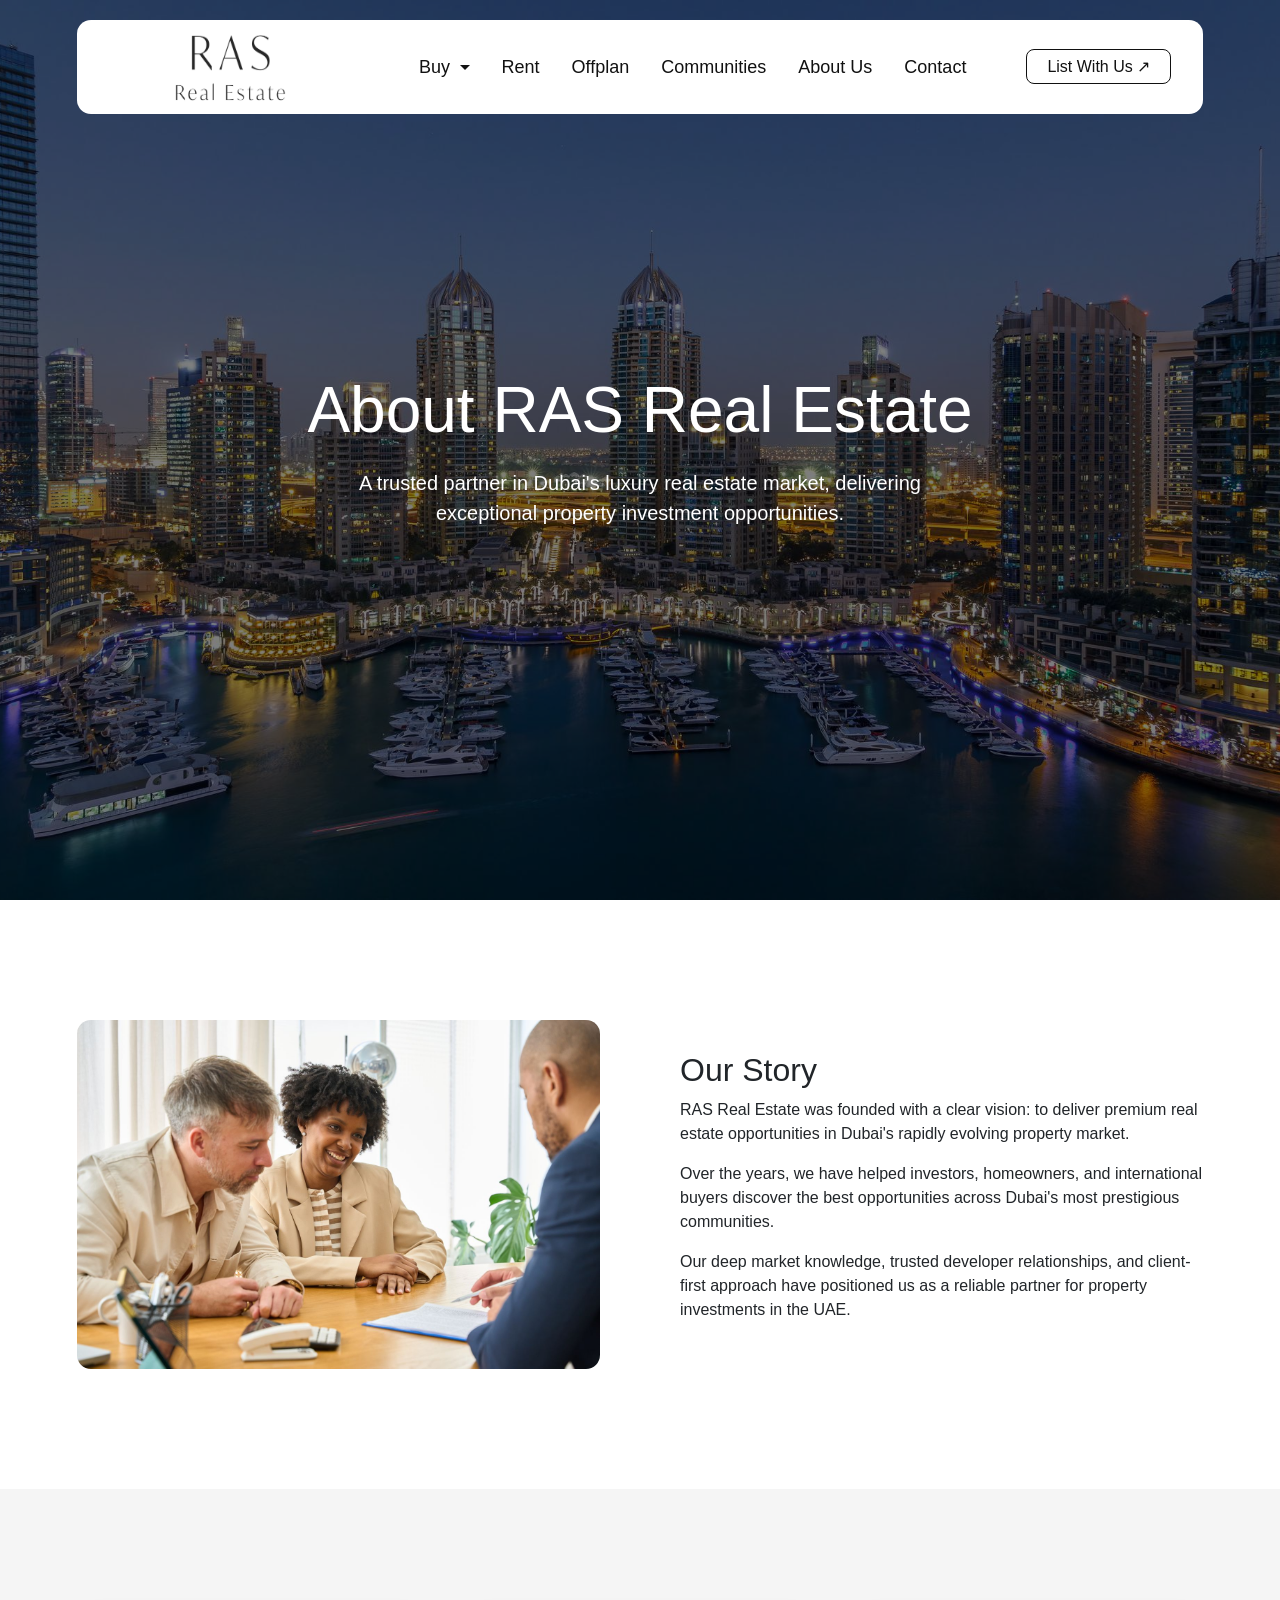
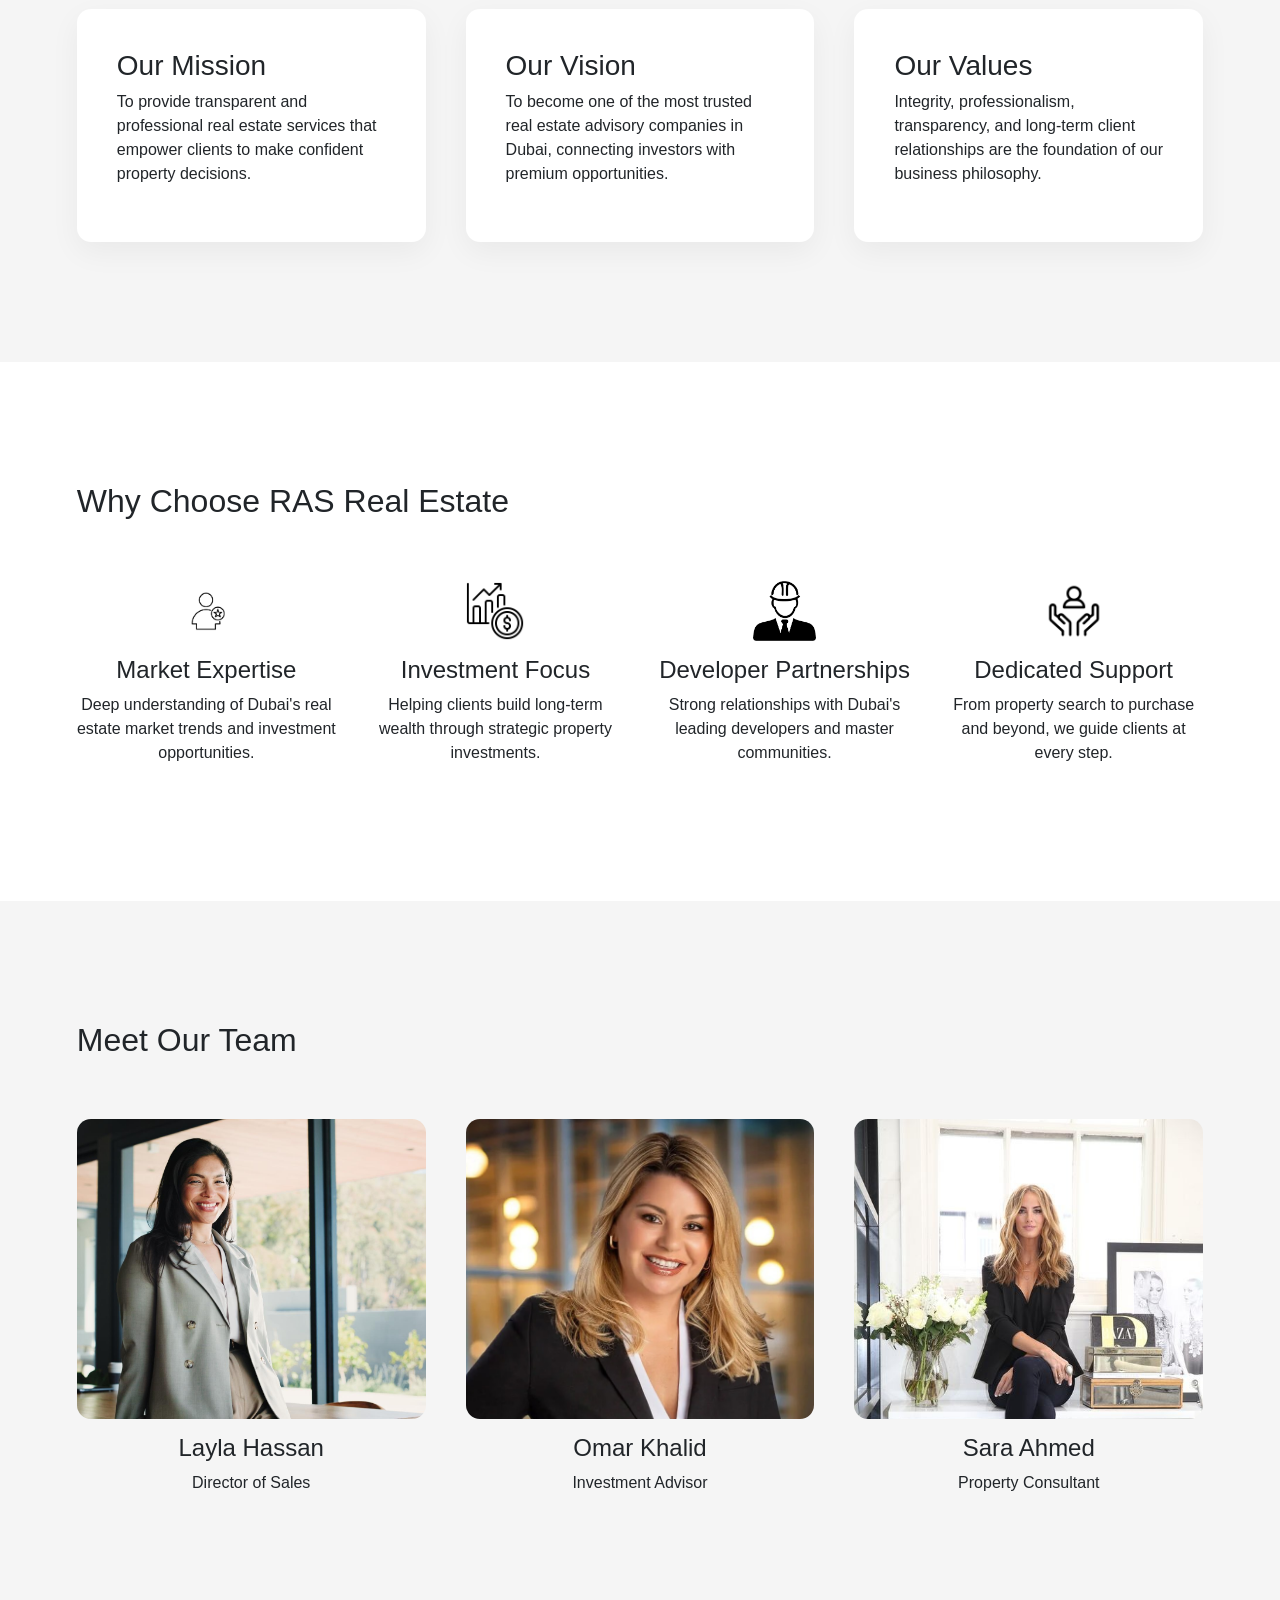
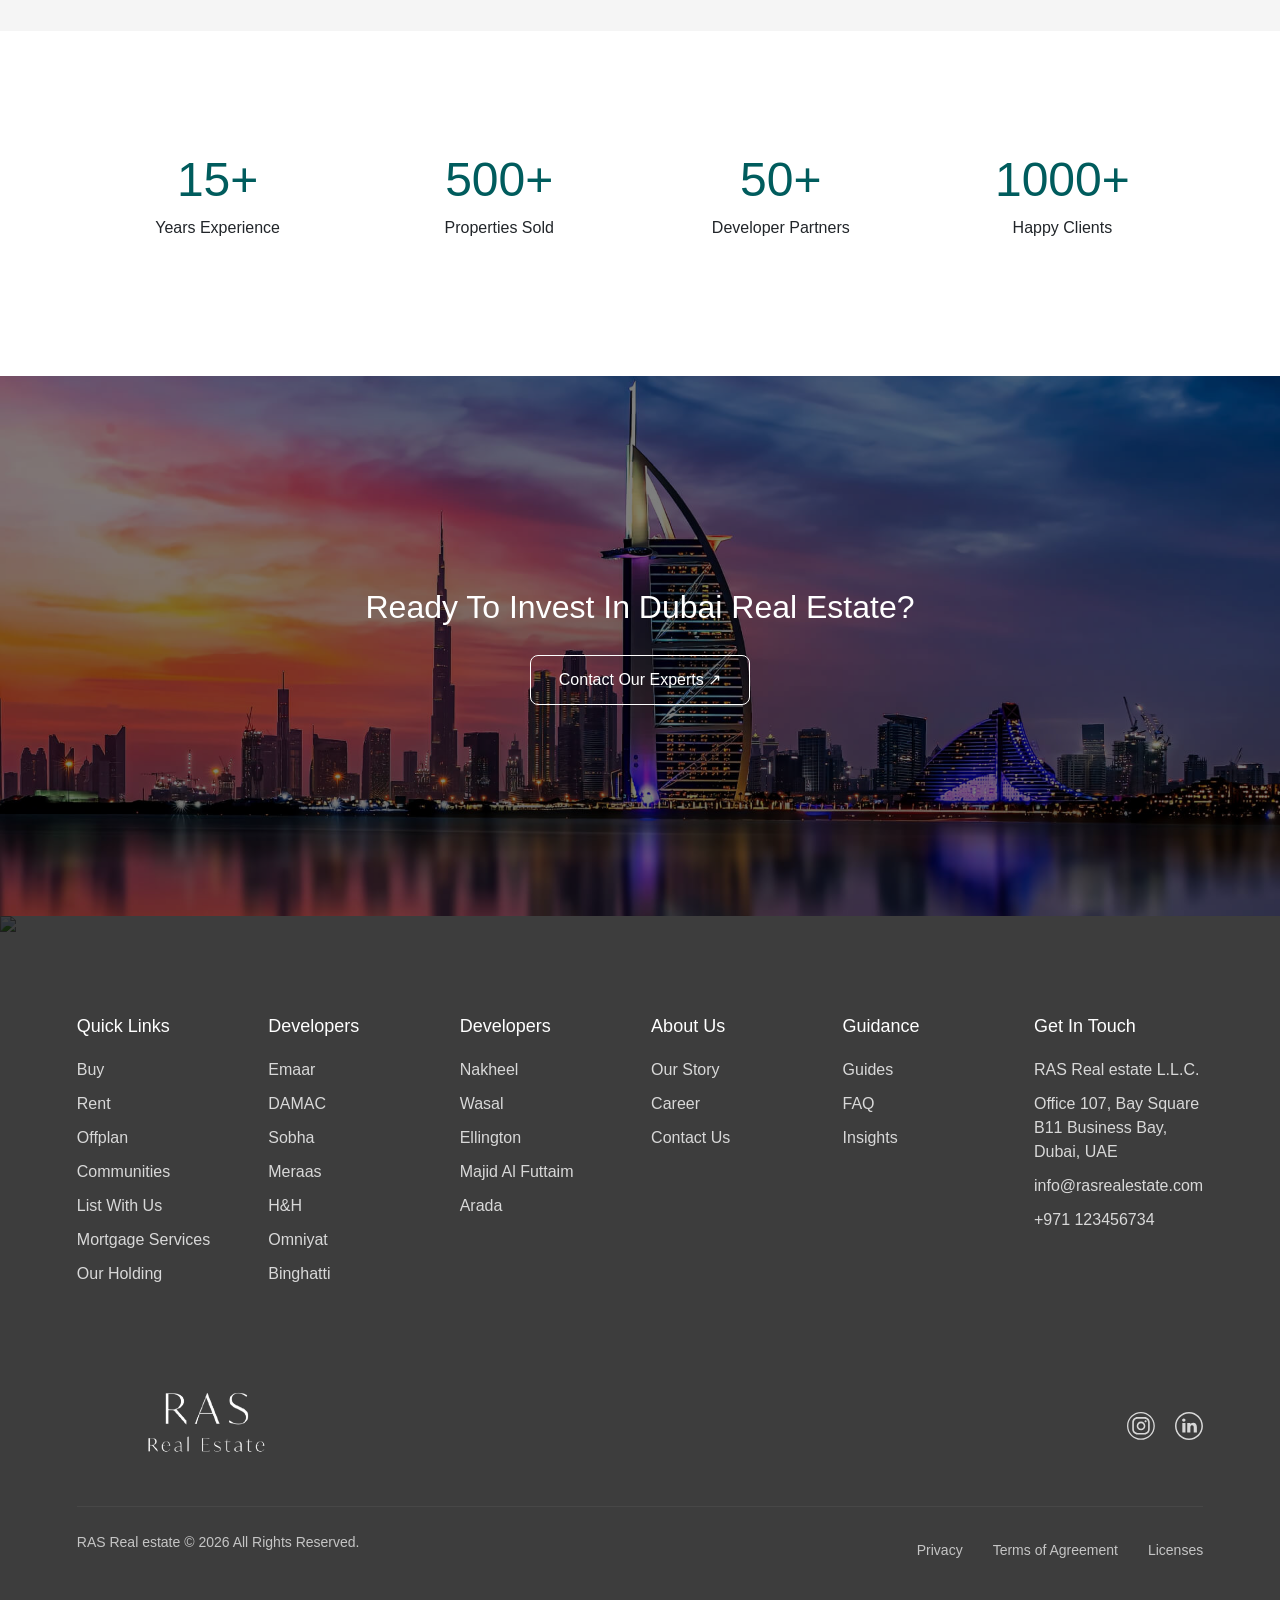
==== abooutus.html @ c58c32bd "ready for hosting" ====
<!DOCTYPE html>
<html lang="en">
<head>
    <meta charset="UTF-8">
    <meta name="viewport" content="width=device-width, initial-scale=1.0">
    <title>Property page</title>
    <!-- Bootstrap CSS -->
    <link href="https://cdn.jsdelivr.net/npm/bootstrap@5.3.2/dist/css/bootstrap.min.css" rel="stylesheet">
    <!-- css  -->
    <link rel="stylesheet" href="Property.css">
    <link rel="stylesheet" href="aboutus.css">
</head>
<body>

   
    <!-- NAVBAR -->
    <header class="custom-navbar">
        <div class="nav-container">

            <div class="logo">
                <img src="images/raslogo.jpg" alt="RAS Logo">
            </div>

            <nav class="nav-links">
                <div class="dropdown">
                    <a href="buy.html" class="dropdown-toggle">Buy </a>

                    <div class="dropdown-menu">
                        <a href="#">Apartments</a>
                        <a href="#">Villas</a>
                        <a href="#">Townhouses</a>
                        <a href="#">Penthouses</a>
                    </div>
                </div>
                <a href="rent.html">Rent</a>
                <a href="offplan.html">Offplan</a>
                <a href="communities.html">Communities</a>
                <a href="abooutus.html">About Us</a>
                <a href="contactus.html">Contact</a>
            </nav>
             <div class="hamburger" id="hamburger">
                <span></span>
                <span></span>
                <span></span>
            </div>


            <div class="nav-button">
                <a href="listwithus.html" class="list-btn">
                    List With Us ↗
                </a>
            </div>

        </div>
    </header>
<section class="about-hero">

	<img src="images/about-hero.jpeg" class="about-hero-bg">

	<div class="about-hero-overlay"></div>

	<div class="about-hero-content">

		<h1 class="about-title">
			About RAS Real Estate
		</h1>

		<p class="about-sub">
			A trusted partner in Dubai's luxury real estate market,
			delivering exceptional property investment opportunities.
		</p>

	</div>

</section>



<section class="about-story">

	<div class="about-container">

		<div class="about-grid">

			<div class="about-image">
				<img src="images/about-company.jpg">
			</div>

			<div class="about-text">

				<h2>
					Our Story
				</h2>

				<p>
					RAS Real Estate was founded with a clear vision:
					to deliver premium real estate opportunities
					in Dubai's rapidly evolving property market.
				</p>

				<p>
					Over the years, we have helped investors,
					homeowners, and international buyers
					discover the best opportunities across
					Dubai's most prestigious communities.
				</p>

				<p>
					Our deep market knowledge, trusted developer
					relationships, and client-first approach
					have positioned us as a reliable partner
					for property investments in the UAE.
				</p>

			</div>

		</div>

	</div>

</section>



<section class="about-mission">

	<div class="about-container">

		<div class="mission-grid">

			<div class="mission-card">

				<h3>Our Mission</h3>

				<p>
					To provide transparent and professional
					real estate services that empower clients
					to make confident property decisions.
				</p>

			</div>


			<div class="mission-card">

				<h3>Our Vision</h3>

				<p>
					To become one of the most trusted real
					estate advisory companies in Dubai,
					connecting investors with premium opportunities.
				</p>

			</div>


			<div class="mission-card">

				<h3>Our Values</h3>

				<p>
					Integrity, professionalism, transparency,
					and long-term client relationships are the
					foundation of our business philosophy.
				</p>

			</div>

		</div>

	</div>

</section>



<section class="about-why">

	<div class="about-container">

		<h2 class="about-heading">
			Why Choose RAS Real Estate
		</h2>


		<div class="why-grid">

			<div class="why-card">
				<img src="images/icon-expertise.jpeg">
				<h4>Market Expertise</h4>
				<p>
					Deep understanding of Dubai's real estate
					market trends and investment opportunities.
				</p>
			</div>


			<div class="why-card">
				<img src="images/icon-investment.png">
				<h4>Investment Focus</h4>
				<p>
					Helping clients build long-term wealth
					through strategic property investments.
				</p>
			</div>


			<div class="why-card">
				<img src="images/icon-developers.png">
				<h4>Developer Partnerships</h4>
				<p>
					Strong relationships with Dubai's
					leading developers and master communities.
				</p>
			</div>


			<div class="why-card">
				<img src="images/icon-support.png">
				<h4>Dedicated Support</h4>
				<p>
					From property search to purchase
					and beyond, we guide clients at every step.
				</p>
			</div>

		</div>

	</div>

</section>



<section class="about-team">

	<div class="about-container">

		<h2 class="about-heading">
			Meet Our Team
		</h2>


		<div class="team-grid">

			<div class="team-card">

				<img src="images/team1.jpeg">

				<h4>Layla Hassan</h4>

				<p>Director of Sales</p>

			</div>


			<div class="team-card">

				<img src="images/team2.jpg">

				<h4>Omar Khalid</h4>

				<p>Investment Advisor</p>

			</div>


			<div class="team-card">

				<img src="images/team3.jpg">

				<h4>Sara Ahmed</h4>

				<p>Property Consultant</p>

			</div>

		</div>

	</div>

</section>



<section class="about-stats">

	<div class="about-container">

		<div class="stats-grid">

			<div class="stat-item">
				<h2>15+</h2>
				<p>Years Experience</p>
			</div>

			<div class="stat-item">
				<h2>500+</h2>
				<p>Properties Sold</p>
			</div>

			<div class="stat-item">
				<h2>50+</h2>
				<p>Developer Partners</p>
			</div>

			<div class="stat-item">
				<h2>1000+</h2>
				<p>Happy Clients</p>
			</div>

		</div>

	</div>

</section>



<section class="about-cta">

	<img src="images/community-cta.jpg" class="about-cta-bg">

	<div class="about-cta-overlay"></div>

	<div class="about-cta-content">

		<h2>
			Ready To Invest In Dubai Real Estate?
		</h2>

		<a href="#" class="about-btn">
			Contact Our Experts ↗
		</a>

	</div>

</section>


    <!-- footer  -->

    <footer class="footer">

            <!-- Background Image -->
            <img src="images/footerbg.jpg" alt="Dubai Skyline" class="footer-bg">

            <!-- Dark Overlay -->
            <div class="footer-overlay">

                <div class="footer-container">

                <!-- COLUMN 1 -->
                <div class="footer-col">
                    <h4>Quick Links</h4>
                    <a href="#">Buy</a>
                    <a href="#">Rent</a>
                    <a href="#">Offplan</a>
                    <a href="#">Communities</a>
                    <a href="#">List With Us</a>
                    <a href="#">Mortgage Services</a>
                    <a href="#">Our Holding</a>
                </div>

                <!-- COLUMN 2 -->
                <div class="footer-col">
                    <h4>Developers</h4>
                    <a href="#">Emaar</a>
                    <a href="#">DAMAC</a>
                    <a href="#">Sobha</a>
                    <a href="#">Meraas</a>
                    <a href="#">H&H</a>
                    <a href="#">Omniyat</a>
                    <a href="#">Binghatti</a>
                </div>

                <!-- COLUMN 3 -->
                <div class="footer-col">
                    <h4>Developers</h4>
                    <a href="#">Nakheel</a>
                    <a href="#">Wasal</a>
                    <a href="#">Ellington</a>
                    <a href="#">Majid Al Futtaim</a>
                    <a href="#">Arada</a>
                </div>

                <!-- COLUMN 4 -->
                <div class="footer-col">
                    <h4>About Us</h4>
                    <a href="#">Our Story</a>
                    <a href="#">Career</a>
                    <a href="#">Contact Us</a>
                </div>

                <!-- COLUMN 5 -->
                <div class="footer-col">
                    <h4>Guidance</h4>
                    <a href="#">Guides</a>
                    <a href="#">FAQ</a>
                    <a href="#">Insights</a>
                </div>

                <!-- COLUMN 6 -->
                <div class="footer-col">
                    <h4>Get In Touch</h4>
                    <p>RAS Real estate L.L.C.</p>
                    <p>Office 107, Bay Square B11 Business Bay, Dubai, UAE</p>
                    <p>info@rasrealestate.com</p>
                    <p>+971 123456734</p>
                </div>

                </div>

                <!-- Logo + Social -->
                <div class="footer-bottom-top">
                <div class="footer-logo">
                    <img src="images/logo-white.png" alt="RAS Logo">
                </div>

                <div class="footer-social">
                    <img src="images/instagram.svg" alt="">
                    <img src="images/linkedin.svg" alt="">
                </div>
                </div>

                <hr class="footer-divider">

                <div class="footer-bottom">
                <p>RAS Real estate © 2026 All Rights Reserved.</p>

                <div class="footer-legal">
                    <a href="#">Privacy</a>
                    <a href="#">Terms of Agreement</a>
                    <a href="#">Licenses</a>
                </div>
                </div>

            </div>

            </footer>

    <script src="property.js"></script>
</body>
</html>
---- Property.css ----
/* ================= RESET ================= */
* {
    margin: 0;
    padding: 0;
    box-sizing: border-box;
}

body {
    font-family: "Clash Grotesk", sans-serif;
}

/* ================= NAVBAR ================= */
/* ================= NAVBAR ================= */

.custom-navbar {
    position: fixed;
    top: 0;
    left: 0;
    width: 100%;
    display: flex;
    justify-content: center;
    z-index: 1000;
    padding-top: 20px; /* keeps the floating look */
}

.nav-container {
    width: 88%;
    max-width: 1400px;
    background: #ffffff;
    border-radius: 14px;
    padding: 12px 32px;
    display: flex;
    align-items: center;
    gap: 40px; /* spacing between logo and menu */
    height: 94px;
}

/* Logo */
.logo img {
    height: 94px;
    width: 242px;
}

/* Nav Links */
.nav-links {
    display: flex;
    align-items: center;
    gap: 32px;
    margin-left: auto; /* pushes menu + button to right */
}
/* ================= DROPDOWN ================= */

.dropdown {
    position: relative;
}

.dropdown-toggle {
    display: flex;
    align-items: center;
    gap: 5px;
}

/* Dropdown Box */
.dropdown-menu {
    position: absolute;
    top: 35px;
    left: 0;
    background: #ffffff;
    padding: 15px 0;
    border-radius: 10px;
    min-width: 180px;
    box-shadow: 0 10px 30px rgba(0,0,0,0.08);
    display: none;
    flex-direction: column;
}

.dropdown-menu a {
    padding: 10px 20px;
    font-size: 16px;
    color: #111;
    text-decoration: none;
    transition: 0.3s;
}

.dropdown-menu a:hover {
    background: #f4f4f4;
}

/* Show on hover (desktop only) */
@media (min-width: 993px) {
    .dropdown:hover .dropdown-menu {
        display: flex;
    }
}

/* Nav Links style */
.nav-links a {
    text-decoration: none;
    font-size: 18px;
    font-weight: 400;
    color: #111;
    transition: 0.3s ease;
}

.nav-links a:hover {
    opacity: 0.6;
}

/* Button */
.list-btn {
    font-family: 'Figtree', sans-serif;
    font-size: 16px;
    font-weight: 500;
    padding: 8px 20px;
    border: 1px solid #111;
    border-radius: 8px;
    text-decoration: none;
    color: #111;
    transition: 0.3s ease;
    margin-left: 20px; /* spacing between menu and button */
}

.list-btn:hover {
    background:rgba(0, 92, 93, 1);;
    color: #fff;
}
/* ================= HERO ================= */

.hero {
    position: relative;
    height: 90vh;
    width: 100%;
    overflow: hidden;
}

.hero-img {
    width: 100%;
    height: 100%;
    object-fit: cover;
}

/* Thumbnails */
.hero-thumbnails {
    position: absolute;
    bottom: 30px;
    right: 40px;
    display: flex;
    gap: 18px;
}

.thumb {
    width: 220px;
    height: 140px;
    border-radius: 14px;
    overflow: hidden;
    border: 2px solid rgba(255,255,255,0.6);
}

.thumb img {
    width: 100%;
    height: 100%;
    object-fit: cover;
}

/* ================= MOBILE ================= */

@media (max-width: 992px) {

    .nav-links {
        display: none; /* Hide menu on tablet/mobile */
    }

    .list-btn {
        font-size: 14px;
        padding: 6px 14px;
    }

    .hero-thumbnails {
        bottom: 20px;
        right: 20px;
    }

    .thumb {
        width: 160px;
        height: 100px;
    }
}

@media (max-width: 600px) {

    .nav-container {
        padding: 10px 20px;
    }

    .logo img {
        height: 30px;
    }

    .thumb {
        width: 120px;
        height: 80px;
    }
}
.hero-img {
    width: 100%;
    height: 100%;
    object-fit: cover;
    transition: opacity 0.4s ease;
}
/* ================= HAMBURGER ================= */

.hamburger {
    display: none;
    flex-direction: column;
    gap: 6px;
    cursor: pointer;
}

.hamburger span {
    width: 28px;
    height: 2px;
    background: #111;
    transition: 0.3s ease;
}

/* Animate to X */
.hamburger.active span:nth-child(1) {
    transform: rotate(45deg) translate(6px, 6px);
}

.hamburger.active span:nth-child(2) {
    opacity: 0;
}

.hamburger.active span:nth-child(3) {
    transform: rotate(-45deg) translate(6px, -6px);
}

/* ================= MOBILE ================= */

@media (max-width: 992px) {

    /* Center Logo */
    .logo {
        position: absolute;
        left: 50%;
        transform: translateX(-50%);
    }
    .nav-container{
        height: 59px;
    }
    /* Show Hamburger */
    .hamburger {
        display: flex;
        position: absolute;
        left: 32px;
    }
    .logo img{
        width: 180px;
        height: 50px;
    }
    /* Hide Desktop Menu */
    .nav-links {
        position: absolute;
        top: 59px; /* same as your navbar height */
        left: 0;
        width: 100%;
        background: #ffffff;
        flex-direction: column;
        align-items: center;
        gap: 24px;
        padding: 30px 0;
        display: none;
        border-radius: 0 0 14px 14px;
    }

    .nav-links.active {
        display: flex;
        animation: slideDown 0.3s ease forwards;
    }

    /* Optional: Hide button from desktop area */
    .list-btn {
        display: none;
    }
}

/* Slide animation */
@keyframes slideDown {
    from {
        opacity: 0;
        transform: translateY(-10px);
    }
    to {
        opacity: 1;
        transform: translateY(0);
    }
}


/* ================= SECOND SECTION ================= */

.second {
    background: #ffffff;
    color: #000000;
    padding: 120px 0;
}

.second-container {
    width: 88%;
    max-width: 1400px;
    margin: auto;
    display: flex;
    gap: 60px;
}

/* LEFT SIDE */

.property-details {
    flex: 2;
}

.price {
    font-size: 36px;
    font-weight: 700;
    line-height: 43px;
    color: rgba(0, 92, 93, 1);
}

.price span {
    font-size: 18px;
    font-weight: 400;
    margin-left: 10px;
}

.property-title {
    font-size: 28px;
    font-weight: 500;
    line-height: 37px;
    margin-top: 15px;
}

.property-location {
    font-size: 18px;
    font-weight: 400;
    line-height: 27px;
    margin-top: 8px;
    color: #00b3a4;
}

.divider {
    margin: 40px 0;
    border: 0;
    border-top: 1px solid #333;
}

.section-heading {
    font-size: 22px;
    font-weight: 600;
    margin-bottom: 20px;
}

.description-text {
    font-size: 18px;
    line-height: 27px;
    margin-bottom: 40px;
    color: #000000;
}

.features-grid {
    display: grid;
    grid-template-columns: repeat(3, 1fr);
    gap: 15px 30px;
    font-size: 18px;
    margin-bottom: 50px;
}

.map {
    width: 100%;
    height: 400px;
    border-radius: 16px;
    overflow: hidden;
    margin-top: 40px;
}

.map iframe {
    width: 100%;
    height: 100%;
}
/* RIGHT SIDE */
.agent-card {
    flex: 1;
    background: #0f5f58; /* slightly richer teal */
    border-radius: 16px;
    overflow: hidden;
    height: fit-content;
    position: sticky;
    top: 120px;
    color: #fff;
}

/* Image */
.agent-img {
    width: 100%;
    height: 300px;
    object-fit: cover;
}

/* Content Area */
.agent-info {
    padding: 30px 25px;
    text-align: center;
}

/* Name */
.agent-name {
    font-size: 18px;
    font-weight: 600;
    margin-bottom: 6px;
}

/* Role */
.agent-role {
    font-size: 15.5px;
    color: #cfe7e4;
    margin-bottom: 25px;
}

/* Buttons container */
.agent-buttons {
    display: flex;
    gap: 15px;
    margin-bottom: 15px;
}

/* First row buttons */
.agent-buttons button {
    flex: 1;
    padding: 14px;
    border: 1px solid rgba(255,255,255,0.6);
    background: transparent;
    color: #fff;
    cursor: pointer;
    border-radius: 8px;
    font-size: 15.5px;
    transition: 0.3s ease;
}

.agent-buttons button:hover {
    background: rgba(255,255,255,0.1);
}
/* ================= PROPERTY META ================= */

.property-meta {
    display: flex;
    align-items: center;
    gap: 50px;              /* spacing between items */
    margin: 25px 0 40px 0;
    flex-wrap: nowrap;      /* prevent wrapping */
    white-space: nowrap;    /* prevent text break */
}

.meta-item {
    display: flex;
    align-items: center;
    gap: 10px;

    font-family: "Clash Grotesk", sans-serif;
    font-weight: 400;
    font-size: 18px;
    line-height: 27px;
}

.meta-item img {
    width: 22px;
    height: 22px;
    object-fit: contain;
}

.whatsapp{
    flex: 1;
    padding: 14px;
    border: 1px solid rgba(255,255,255,0.6);
    background: transparent;
    color: #fff;
    cursor: pointer;
    border-radius: 8px;
    font-size: 15.5px;
    transition: 0.3s ease;
    width: 100%;
}

.agent-buttons .whatsapp:hover {
    background: #27ae60;
    
}

/* Share */
.share {
    margin-top: 20px;
    font-size: 15.5px;
    opacity: 0.85;
    cursor: pointer;
}
/* ================= RESPONSIVE ================= */

@media (max-width: 992px) {

    .second-container {
        flex-direction: column;
    }

    .agent-card {
        position: relative;
        top: 0;
    }

    .features-grid {
        grid-template-columns: repeat(2, 1fr);
    }
}

@media (max-width: 600px) {

    .price {
        font-size: 28px;
    }

    .property-title {
        font-size: 22px;
    }

    .features-grid {
        grid-template-columns: 1fr;
    }
}
@media (max-width: 768px) {
    .property-meta {
        overflow-x: auto;
    }
}
@media (max-width: 768px) {

    .property-meta {
        display: grid;
        grid-template-columns: repeat(2, 1fr);
        gap: 20px;
        flex-wrap: unset;
        white-space: normal;
    }

}
/* ================= RELATED SECTION ================= */


.related-properties {
    background: #ffffff;
    padding: 100px 0;
}

.container-related {
    width: 88%;
    max-width: 1400px;
    margin: auto;
}

.related-heading {
    font-family: "Clash Grotesk", sans-serif;
    font-weight: 500;
    font-size: 42px;
    line-height: 1; /* 100% */
    letter-spacing: 0;
    margin-bottom: 60px;
}
/* Cards layout */
.cards-wrapper {
    display: flex;
    gap: 50px;
}

/* Card */
.property-card {
    background: #fff;
    border-radius: 14px;
    overflow: hidden;
    flex: 1;
    box-shadow: 0 20px 40px rgba(0,0,0,0.05);
    transition: 0.3s ease;
}

.property-card:hover {
    transform: translateY(-6px);
}

/* Image */
.card-image {
    position: relative;
}

.card-image img {
    width: 100%;
    height: 420px;
    object-fit: cover;
}

/* Buy badge */
.badge {
    position: absolute;
    top: 20px;
    left: 20px;
    background: rgba(0,0,0,0.5);
    color: #fff;
    padding: 8px 18px;
    border-radius: 10px;
    font-size: 16px;
}

/* Price overlay */
.price-tag {
    position: absolute;
    bottom: 20px;
    left: 20px;
    background: rgba(0,0,0,0.65);
    color: #fff;
    padding: 10px 18px;
    border-radius: 8px;

    font-family: 'Figtree', sans-serif;
    font-weight: 600;
    font-size: 23.48px;
    line-height: 35.23px;
}

/* Image count */
.image-count {
    position: absolute;
    bottom: 20px;
    right: 20px;
    background: #fff;
    padding: 6px 12px;
    border-radius: 8px;
    display: flex;
    align-items: center;
    gap: 6px;
    height: 25px;
}

.image-count img {
    width: 18px;
    height: 20px;
}

/* Content */
.card-content {
    padding: 30px;
}

/* Title */
.card-title {
    font-family: "Clash Grotesk", sans-serif;
    font-weight: 500;
    font-size: 20px;
    line-height: 27px;
    margin-bottom: 15px;
}

/* Location */
.card-location {
    display: flex;
    align-items: center;
    gap: 8px;
    font-size: 18px;
    line-height: 27px;
    color: #666;
    margin-bottom: 20px;
}

/* Meta */
.card-meta {
    display: flex;
    align-items: center;
    gap: 15px;
    font-family: 'Figtree', sans-serif;
    font-size: 18px;
}

.card-meta .meta {
    display: flex;
    align-items: center;
    gap: 6px;
}

.card-meta img {
    width: 20px;
}

/* ================= RESPONSIVE ================= */

@media (max-width: 992px) {

    .related-properties {
        padding: 60px 0;
    }

    .cards-wrapper {
        flex-direction: column;
        gap: 30px;
    }

    .property-card {
        box-shadow: 0 15px 30px rgba(0,0,0,0.06);
    }

    .card-image img {
        height: 260px;
    }

    .related-heading {
        font-size: 28px;
        line-height: 1.3;
        margin-bottom: 40px;
    }

    .card-content {
        padding: 20px;
    }

    .card-title {
        font-size: 18px;
        line-height: 24px;
    }

    .card-location {
        font-size: 15px;
        line-height: 22px;
    }

    .card-meta {
        flex-wrap: wrap;
        gap: 10px;
        font-size: 15px;
    }

    .price-tag {
        font-size: 18px;
        padding: 8px 14px;
    }

    .badge {
        font-size: 14px;
        padding: 6px 14px;
    }
    .image-count {
    position: absolute;
    bottom: 20px;
    right: 20px;
    background: #fff;
    padding: 6px 12px;
    border-radius: 8px;
    display: flex;
    align-items: center;
    gap: 6px;
    height: 25px;
}

.image-count img {
    width: 18px;
    height: 20px;
}

}


/* lsitinf  */

/* ================= LIST PROPERTY SECTION ================= */

.list-property {
    background: rgba(0, 92, 93, 1);
    padding: 50px 0;
    color: #fff;
}

.list-container {
    width: 88%;
    max-width: 1400px;
    margin: auto;
    display: flex;
    gap: 80px;
    align-items: flex-start;
}

/* LEFT */

.list-left {
    flex: 1;
}

.list-heading {
    font-family: "Clash Grotesk", sans-serif;
    font-weight: 500;
    font-size: 42px;
    line-height: 1.2;
    margin-bottom: 25px;
}

.list-subtext {
    font-size: 18px;
    line-height: 27px;
    opacity: 0.9;
}

/* RIGHT FORM */

.list-form {
    flex: 1.2;
}

.list-form form {
    display: flex;
    flex-direction: column;
    gap: 18px;
}

/* Inputs */

.list-form input,
.list-form textarea {
    width: 100%;
    padding: 16px 18px;
    background: transparent;
    border: 1px solid rgba(255,255,255,0.4);
    border-radius: 6px;
    color: #fff;
    font-size: 16px;
    outline: none;
}

.list-form input::placeholder,
.list-form textarea::placeholder {
    color: rgba(255,255,255,0.7);
}

.list-form textarea {
    height: 120px;
    resize: none;
}

/* Phone Field */

.phone-field {
    display: flex;
    align-items: center;
    border: 1px solid rgba(255,255,255,0.4);
    border-radius: 6px;
    padding-left: 12px;
}

.phone-field input {
    border: none;
    padding-left: 10px;
}

.flag {
    font-size: 18px;
}

/* Two inputs in row */

.row-fields {
    display: flex;
    gap: 18px;
}

.row-fields input {
    flex: 1;
}

/* Checkbox */

.checkbox-field {
    display: flex;
    align-items: center;
    gap: 10px;
    font-size: 14px;
}

.checkbox-field input {
    width: 16px;
    height: 16px;
}

/* Button */

.submit-btn {
    margin-top: 10px;
    width: fit-content;
    padding: 14px 28px;
    background: transparent;
    border: 1px solid #fff;
    color: #fff;
    font-size: 16px;
    cursor: pointer;
    border-radius: 6px;
    transition: 0.3s ease;
}

.submit-btn:hover {
    background: #fff;
    color: #0f5f58;
}

@media (max-width: 992px) {

    .list-container {
        flex-direction: column;
        gap: 50px;
    }

    .row-fields {
        flex-direction: column;
    }

    .submit-btn {
        width: 100%;
    }
}

/* ================= FOOTER ================= */

/* ================= FOOTER ================= */
.footer {
    position: relative;
    overflow: hidden;
    color: #fff;
}

/* Background Image */
.footer-bg {
    position: absolute;
    width: 100%;
    height: 100%;
    object-fit: cover;
    top: 0;
    left: 0;
    z-index: 0;
}

/* Dark Overlay */
.footer-overlay {
    position: relative;
    z-index: 1;
    background: rgba(0, 0, 0, 0.76);
    padding: 100px 0 50px 0;
}
.footer-container {
    width: 88%;
    max-width: 1400px;
    margin: auto;
    display: grid;
    grid-template-columns: repeat(6, 1fr);
    gap: 50px;
}

/* Columns */
.footer-col h4 {
    font-family: "Clash Grotesk", sans-serif;
    font-weight: 500;
    font-size: 18px;
    margin-bottom: 20px;
}

.footer-col a,
.footer-col p {
    display: block;
    font-size: 16px;
    color: rgba(255,255,255,0.8);
    margin-bottom: 10px;
    text-decoration: none;
    line-height: 24px;
}

.footer-col a:hover {
    color: #fff;
}

/* Logo + Social */
.footer-bottom-top {
    width: 88%;
    max-width: 1400px;
    margin: 80px auto 30px auto;
    display: flex;
    justify-content: space-between;
    align-items: center;
}

.footer-logo img {
    height: 100px;
    /* width: 150px; */
}

.footer-social {
    display: flex;
    gap: 20px;
}

.footer-social img {
    width: 28px;
    cursor: pointer;
    opacity: 0.8;
}

.footer-social img:hover {
    opacity: 1;
}

/* Divider */
.footer-divider {
    width: 88%;
    max-width: 1400px;
    margin: auto;
    border: none;
    border-top: 1px solid rgba(255,255,255,0.2);
    margin-bottom: 25px;
}

/* Bottom Bar */
.footer-bottom {
    width: 88%;
    max-width: 1400px;
    margin: auto;
    display: flex;
    justify-content: space-between;
    align-items: center;
    font-size: 14px;
    color: rgba(255,255,255,0.7);
}

.footer-legal {
    display: flex;
    gap: 30px;
}

.footer-legal a {
    color: rgba(255,255,255,0.7);
    text-decoration: none;
}

.footer-legal a:hover {
    color: #fff;
}
@media (max-width: 1200px) {
    .footer-container {
        grid-template-columns: repeat(3, 1fr);
    }
}

@media (max-width: 768px) {

    .footer-container {
        grid-template-columns: repeat(2, 1fr);
    }

    .footer-bottom-top {
        flex-direction: column;
        gap: 30px;
        text-align: center;
    }

    .footer-bottom {
        flex-direction: column;
        gap: 15px;
        text-align: center;
    }

    .footer-legal {
        flex-direction: column;
        gap: 10px;
    }
}

@media (max-width: 500px) {
    .footer-container {
        grid-template-columns: 1fr;
    }
}
@media (max-width: 600px) {
    .second-container,
    .container-related,
    .list-container,
    .footer-container,
    .footer-bottom,
    .footer-bottom-top {
        width: 92%;
    }
}
---- aboutus.css ----
/* ABOUT HERO */

.about-hero{
	position:relative;
	height:100vh;
	display:flex;
	align-items:center;
	justify-content:center;
	text-align:center;
	color:#fff;
}

.about-hero-bg{
	position:absolute;
	width:100%;
	height:100%;
	object-fit:cover;
}

.about-hero-overlay{
	position:absolute;
	inset:0;
	background:rgba(0,0,0,0.5);
}

.about-hero-content{
	position:relative;
	z-index:2;
}

.about-title{
	font-size:64px;
	font-weight:500;
	margin-bottom:20px;
}

.about-sub{
	font-size:20px;
	max-width:650px;
	margin:auto;
}



/* CONTAINER */

.about-container{
	width:88%;
	max-width:1400px;
	margin:auto;
}



/* STORY */

.about-story{
	padding:120px 0;
}

.about-grid{
	display:grid;
	grid-template-columns:1fr 1fr;
	gap:80px;
	align-items:center;
}

.about-image img{
	width:100%;
	border-radius:14px;
}



/* MISSION */

.about-mission{
	background:#f5f5f5;
	padding:120px 0;
}

.mission-grid{
	display:grid;
	grid-template-columns:repeat(3,1fr);
	gap:40px;
}

.mission-card{
	background:#fff;
	padding:40px;
	border-radius:14px;
	box-shadow:0 10px 30px rgba(0,0,0,0.05);
}



/* WHY */

.about-why{
	padding:120px 0;
}

.why-grid{
	display:grid;
	grid-template-columns:repeat(4,1fr);
	gap:30px;
	margin-top:60px;
}

.why-card{
	text-align:center;
}

.why-card img{
	height:60px;
	margin-bottom:15px;
}



/* TEAM */

.about-team{
	background:#f5f5f5;
	padding:120px 0;
}

.team-grid{
	display:grid;
	grid-template-columns:repeat(3,1fr);
	gap:40px;
	margin-top:60px;
}

.team-card{
	text-align:center;
}

.team-card img{
	width:100%;
	height:300px;
	object-fit:cover;
	border-radius:14px;
	margin-bottom:15px;
}



/* STATS */

.about-stats{
	padding:120px 0;
}

.stats-grid{
	display:grid;
	grid-template-columns:repeat(4,1fr);
	text-align:center;
}

.stat-item h2{
	font-size:48px;
	color:rgba(0,92,93,1);
}



/* CTA */

.about-cta{
	position:relative;
	height:60vh;
	display:flex;
	align-items:center;
	justify-content:center;
	text-align:center;
	color:#fff;
}

.about-cta-bg{
	position:absolute;
	width:100%;
	height:100%;
	object-fit:cover;
}

.about-cta-overlay{
	position:absolute;
	inset:0;
	background:rgba(0,0,0,0.5);
}

.about-cta-content{
	position:relative;
	z-index:2;
}

.about-btn{
	display:inline-block;
	margin-top:20px;
	padding:12px 28px;
	border:1px solid #fff;
	border-radius:8px;
	text-decoration:none;
	color:#fff;
}



/* RESPONSIVE */

@media(max-width:992px){

.about-grid{
	grid-template-columns:1fr;
}

.mission-grid{
	grid-template-columns:1fr;
}

.why-grid{
	grid-template-columns:repeat(2,1fr);
}

.team-grid{
	grid-template-columns:1fr;
}

.stats-grid{
	grid-template-columns:repeat(2,1fr);
}

}

@media(max-width:600px){

.about-title{
	font-size:40px;
}

.why-grid{
	grid-template-columns:1fr;
}

}
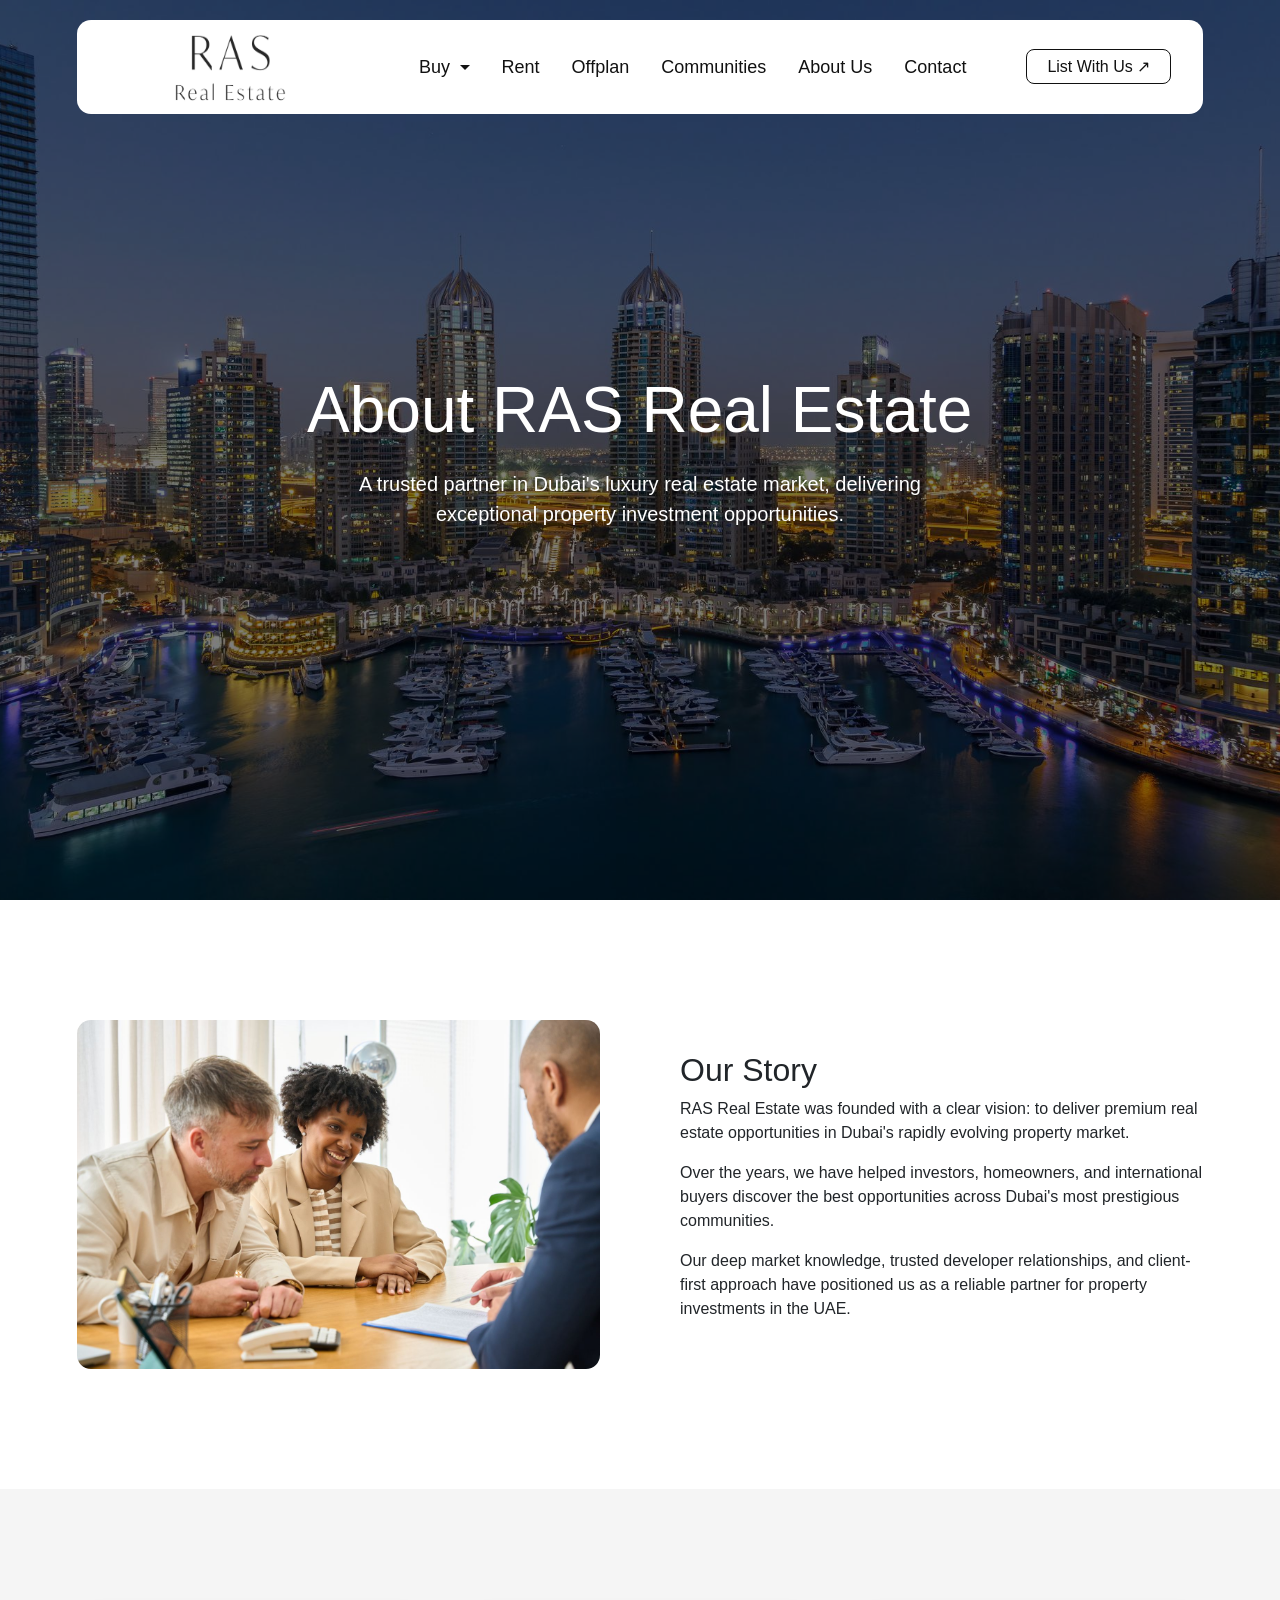
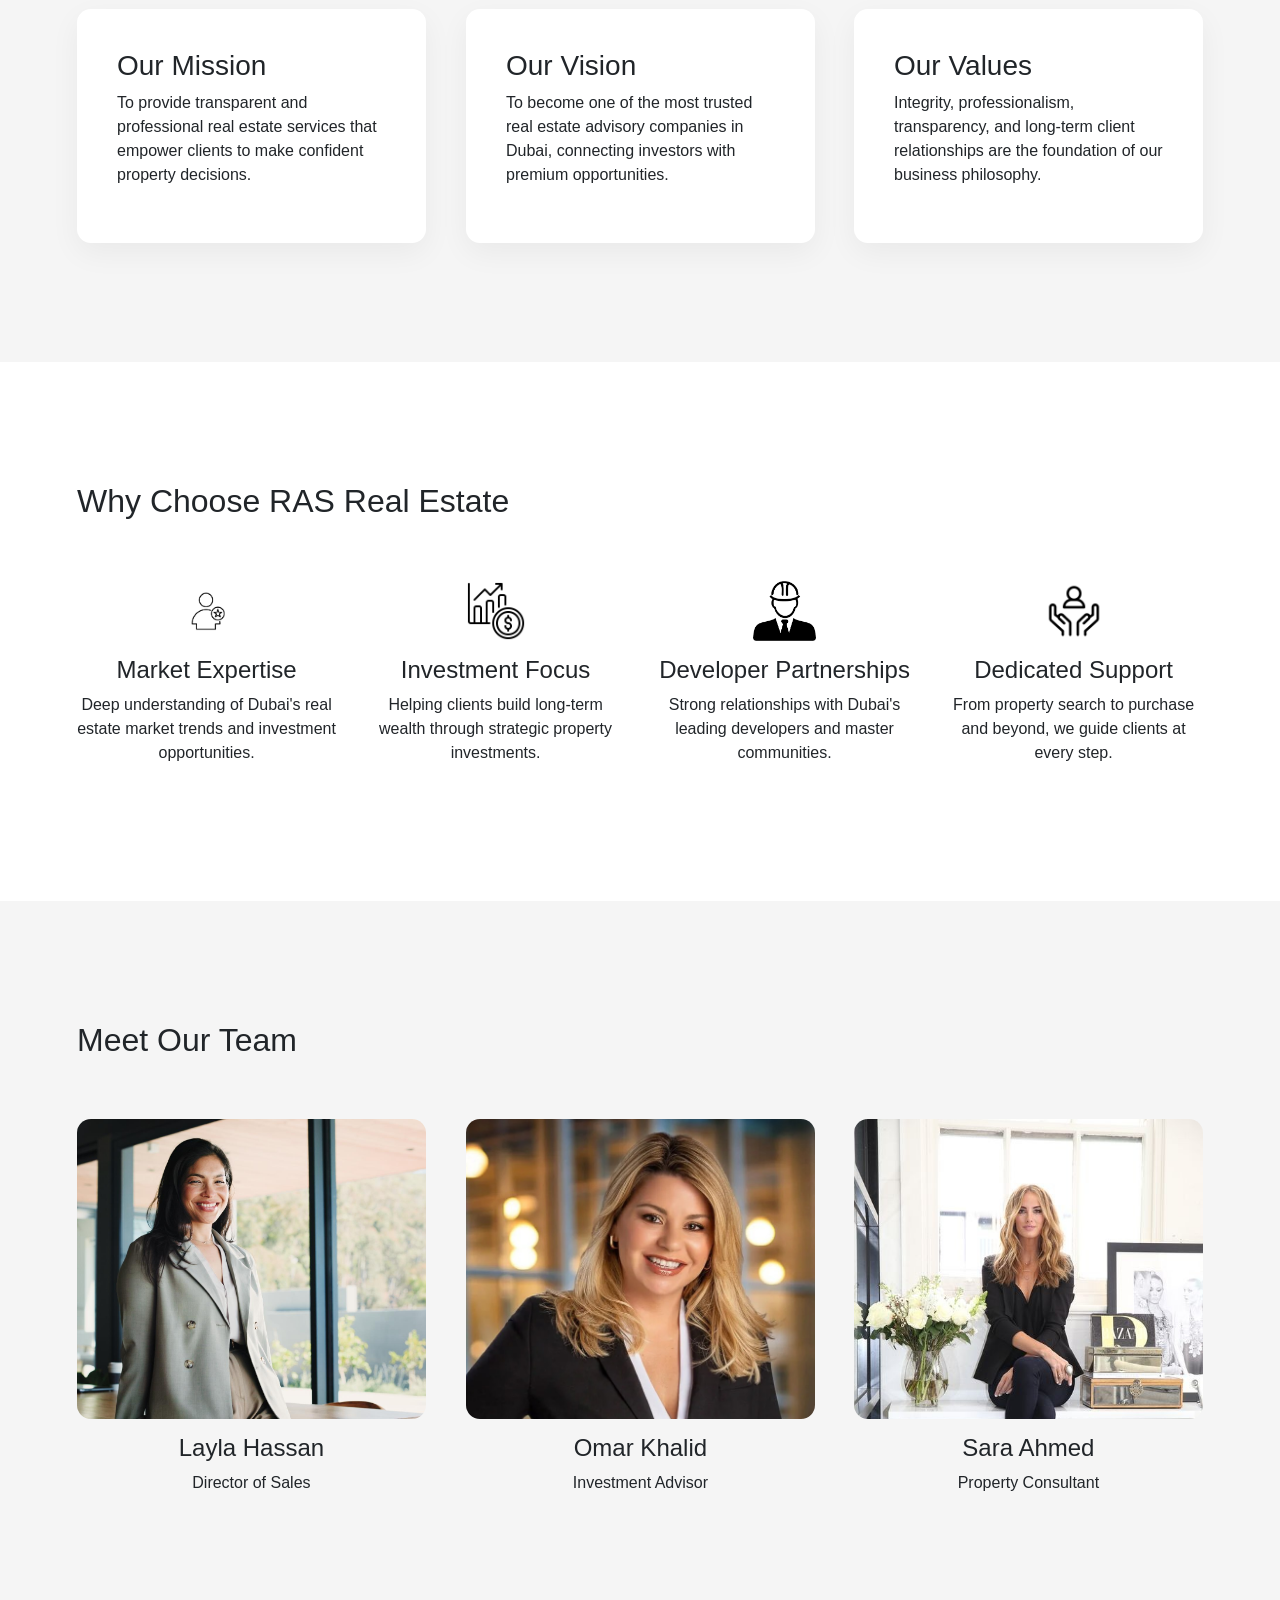
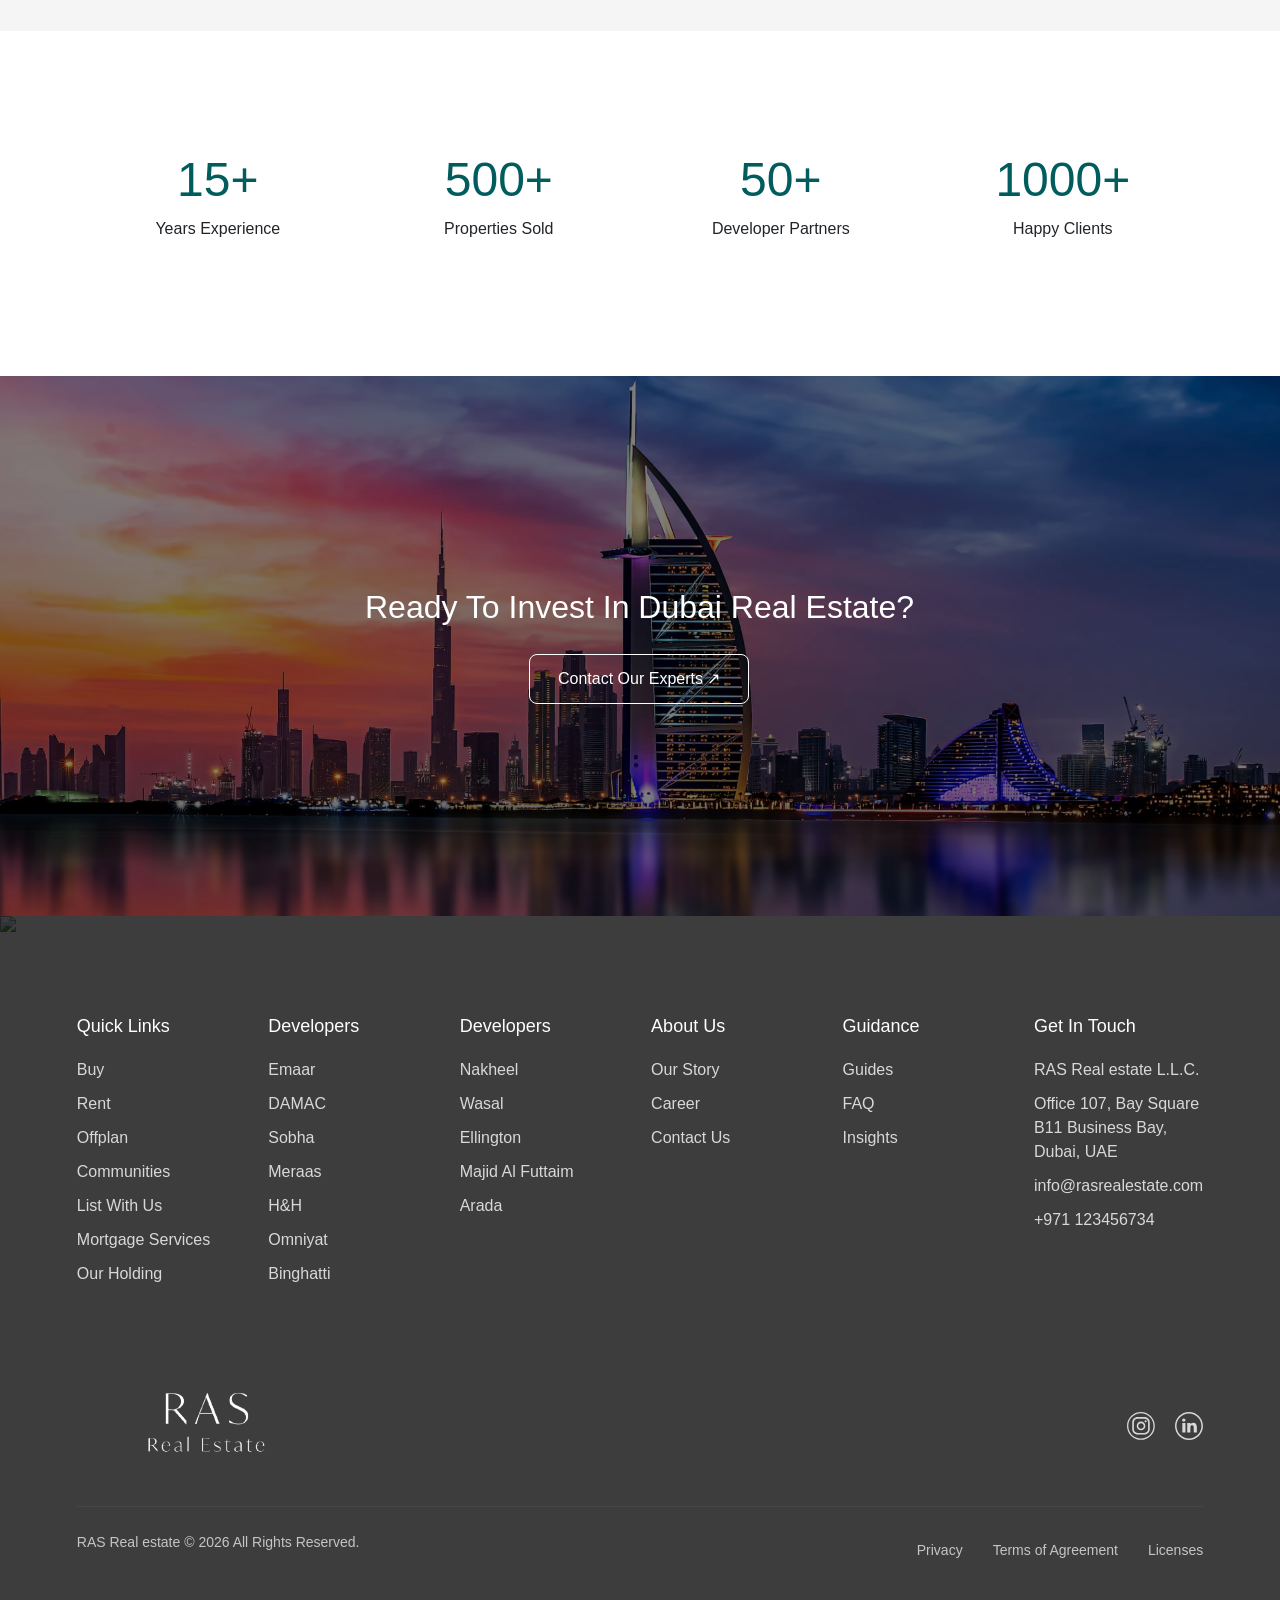
==== commit da7c2cb8: "ready for hostging" ====
--- a/abooutus.html
+++ b/abooutus.html
@@ -9,6 +9,7 @@
     <!-- css  -->
     <link rel="stylesheet" href="Property.css">
     <link rel="stylesheet" href="aboutus.css">
+	<link rel="stylesheet" href="https://unpkg.com/aos@2.3.1/dist/aos.css" />
 </head>
 <body>
 
@@ -17,9 +18,9 @@
     <header class="custom-navbar">
         <div class="nav-container">
 
-            <div class="logo">
+            <a href="index.html"><div class="logo">
                 <img src="images/raslogo.jpg" alt="RAS Logo">
-            </div>
+            </div></a>
 
             <nav class="nav-links">
                 <div class="dropdown">
@@ -59,13 +60,13 @@
 
 	<div class="about-hero-overlay"></div>
 
-	<div class="about-hero-content">
-
-		<h1 class="about-title">
+	<div class="about-hero-content" data-aos="fade-up">
+
+		<h1 class="about-title" data-aos="fade-up" data-aos-delay="100">
 			About RAS Real Estate
 		</h1>
 
-		<p class="about-sub">
+		<p class="about-sub" data-aos="fade-up" data-aos-delay="300">
 			A trusted partner in Dubai's luxury real estate market,
 			delivering exceptional property investment opportunities.
 		</p>
@@ -82,11 +83,11 @@
 
 		<div class="about-grid">
 
-			<div class="about-image">
+			<div class="about-image" data-aos="fade-right">
 				<img src="images/about-company.jpg">
 			</div>
 
-			<div class="about-text">
+			<div class="about-text" data-aos="fade-left">
 
 				<h2>
 					Our Story
@@ -128,8 +129,7 @@
 
 		<div class="mission-grid">
 
-			<div class="mission-card">
-
+			<div class="mission-card" data-aos="fade-up">
 				<h3>Our Mission</h3>
 
 				<p>
@@ -141,7 +141,7 @@
 			</div>
 
 
-			<div class="mission-card">
+			<div class="mission-card" data-aos="fade-up" data-aos-delay="150">
 
 				<h3>Our Vision</h3>
 
@@ -154,7 +154,7 @@
 			</div>
 
 
-			<div class="mission-card">
+			<div class="mission-card" data-aos="fade-up" data-aos-delay="300">
 
 				<h3>Our Values</h3>
 
@@ -178,14 +178,14 @@
 
 	<div class="about-container">
 
-		<h2 class="about-heading">
+		<h2 class="about-heading" data-aos="fade-up">
 			Why Choose RAS Real Estate
-		</h2>
+			</h2>
 
 
 		<div class="why-grid">
 
-			<div class="why-card">
+			<div class="why-card" data-aos="zoom-in">
 				<img src="images/icon-expertise.jpeg">
 				<h4>Market Expertise</h4>
 				<p>
@@ -195,7 +195,7 @@
 			</div>
 
 
-			<div class="why-card">
+			<div class="why-card" data-aos="zoom-in" data-aos-delay="100">
 				<img src="images/icon-investment.png">
 				<h4>Investment Focus</h4>
 				<p>
@@ -205,7 +205,7 @@
 			</div>
 
 
-			<div class="why-card">
+			<div class="why-card" data-aos="zoom-in" data-aos-delay="200">
 				<img src="images/icon-developers.png">
 				<h4>Developer Partnerships</h4>
 				<p>
@@ -215,7 +215,7 @@
 			</div>
 
 
-			<div class="why-card">
+			<div class="why-card" data-aos="zoom-in" data-aos-delay="300">
 				<img src="images/icon-support.png">
 				<h4>Dedicated Support</h4>
 				<p>
@@ -236,14 +236,15 @@
 
 	<div class="about-container">
 
-		<h2 class="about-heading">
-			Meet Our Team
+		<h2 class="about-heading" data-aos="fade-up">
+		Meet Our Team
 		</h2>
 
 
+
 		<div class="team-grid">
 
-			<div class="team-card">
+			<div class="team-card" data-aos="fade-up">
 
 				<img src="images/team1.jpeg">
 
@@ -254,7 +255,7 @@
 			</div>
 
 
-			<div class="team-card">
+			<div class="team-card" data-aos="fade-up">
 
 				<img src="images/team2.jpg">
 
@@ -265,7 +266,7 @@
 			</div>
 
 
-			<div class="team-card">
+			<div class="team-card" data-aos="fade-up">
 
 				<img src="images/team3.jpg">
 
@@ -289,22 +290,22 @@
 
 		<div class="stats-grid">
 
-			<div class="stat-item">
+			<div class="stat-item" data-aos="zoom-in">
 				<h2>15+</h2>
 				<p>Years Experience</p>
 			</div>
 
-			<div class="stat-item">
+			<div class="stat-item" data-aos="zoom-in">
 				<h2>500+</h2>
 				<p>Properties Sold</p>
 			</div>
 
-			<div class="stat-item">
+			<div class="stat-item" data-aos="zoom-in">
 				<h2>50+</h2>
 				<p>Developer Partners</p>
 			</div>
 
-			<div class="stat-item">
+			<div class="stat-item" data-aos="zoom-in">
 				<h2>1000+</h2>
 				<p>Happy Clients</p>
 			</div>
@@ -323,13 +324,13 @@
 
 	<div class="about-cta-overlay"></div>
 
-	<div class="about-cta-content">
-
-		<h2>
+	<div class="about-cta-content" data-aos="zoom-in">
+
+		<h2 data-aos="fade-up" data-aos-delay="100">
 			Ready To Invest In Dubai Real Estate?
 		</h2>
 
-		<a href="#" class="about-btn">
+		<a href="#" class="about-btn" data-aos="fade-up" data-aos-delay="300">
 			Contact Our Experts ↗
 		</a>
 
@@ -439,6 +440,18 @@
 
             </footer>
 
-    <script src="property.js"></script>
+	<script src="property.js"></script>
+
+	<script src="https://unpkg.com/aos@2.3.1/dist/aos.js"></script>
+
+	<script>
+	AOS.init({
+		duration: 900,
+		once: true,
+		offset: 120
+	});
+	</script>
+
+
 </body>
 </html>
--- a/Property.css
+++ b/Property.css
@@ -5,6 +5,19 @@
     box-sizing: border-box;
 }
 
+html, body{
+    overflow-x: hidden;
+}
+body{
+    position: relative;
+    overflow-x: hidden;
+}
+.owl-stage{
+    overflow:hidden;
+}
+[data-aos]{
+    will-change: transform, opacity;
+}
 body {
     font-family: "Clash Grotesk", sans-serif;
 }
